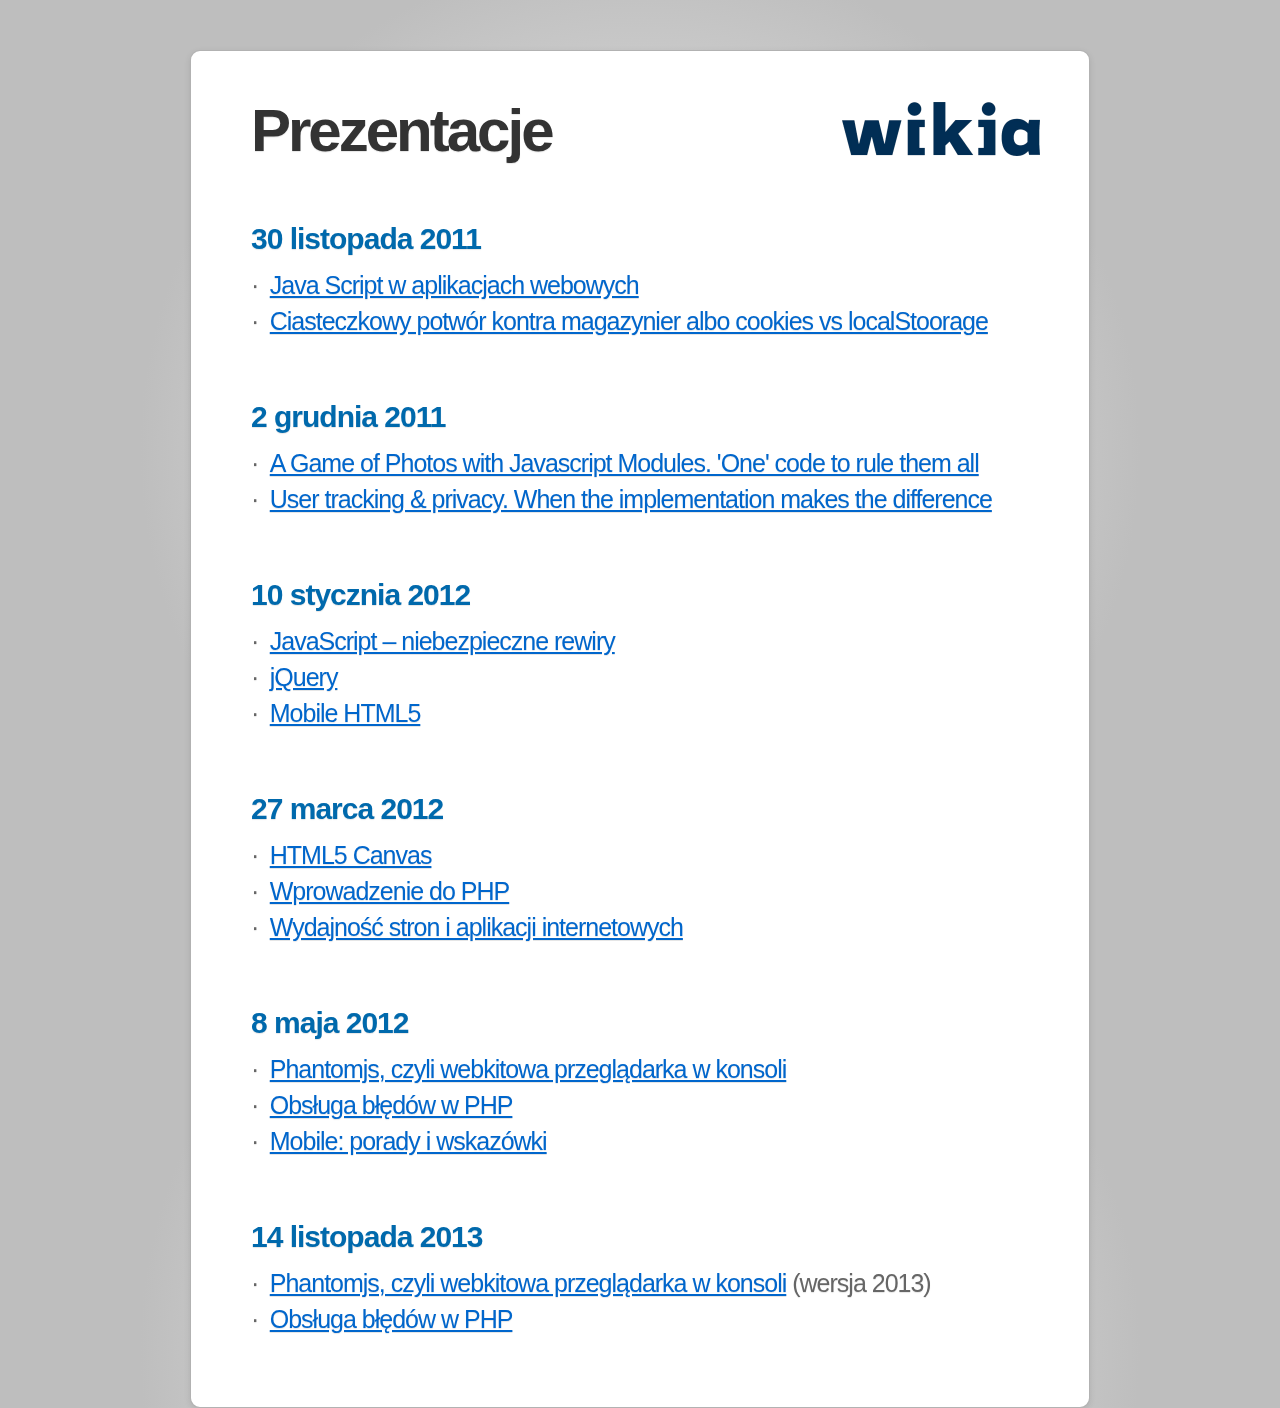
==== index.html @ 12ec050a "Indeks z http://slides.wikia.net/akai/" ====
<!DOCTYPE html>

<html>
  <head>
    <title>Wikia - prezentacje</title>

    <meta charset='utf-8'>
    <link rel="stylesheet" href="assets/styles.css?2">
  </head>

  <body>
    <section class='slides layout-regular template-wikia'>
      <article>
        <h1>Prezentacje</h1>

	<h3>30 listopada 2011</h3>
	<ul>
		<li><a href="http://slides.wikia.net/akai/20111130/jsIntro">Java Script w aplikacjach webowych</a></li>
		<li><a href="localStorage">Ciasteczkowy potwór kontra magazynier albo cookies vs localStoorage</a></li>
	</ul>

	<h3>2 grudnia 2011</h3>
	<ul>
		<li><a href="http://slides.wikia.net/akai/20111202/PhotoPopmultiplatformgame.pdf">A Game of Photos with Javascript Modules. 'One' code to rule them all</a></li>
		<li><a href="http://slides.wikia.net/akai/20111202/Usertrackingandprivacy.pdf">User tracking &amp; privacy. When the implementation makes the difference</a></li>
	</ul>

	<h3>10 stycznia 2012</h3>
	<ul>
		<li><a href="javascript">JavaScript – niebezpieczne rewiry</a></li>
		<li><a href="http://slides.wikia.net/akai/20120110/jQuery">jQuery</a></li>
		<li><a href="http://slides.wikia.net/akai/20120110/html5mobile">Mobile HTML5</a></li>
	</ul>

	<h3>27 marca 2012</h3>
	<ul>
		<li><a href="http://slides.wikia.net/akai/20120327/canvas">HTML5 Canvas</a></li>
		<li><a href="http://slides.wikia.net/akai/20120327/phpIntro">Wprowadzenie do PHP</a></li>
		<li><a href="performance">Wydajność stron i aplikacji internetowych</a></li>
	</ul>

	<h3>8 maja 2012</h3>
	<ul>
		<li><a href="phantomjs">Phantomjs, czyli webkitowa przeglądarka w konsoli</a></li>
		<li><a href="http://slides.wikia.net/akai/20120508/phpFatalError">Obsługa błędów w PHP</a></li>
		<li><a href="http://slides.wikia.net/akai/20120508/mobile">Mobile: porady i wskazówki</a></li>
	</ul>

	<h3>14 listopada 2013</h3>
	<ul>
		<li><a href="phantomjs2013">Phantomjs, czyli webkitowa przeglądarka w konsoli</a> (wersja 2013)</li>
		<li><a href="http://slides.wikia.net/akai/20120508/phpFatalError">Obsługa błędów w PHP</a></li>
	</ul>

      </article>
    </section>
  </body>
</html>
---- assets/styles.css ----
/*
  Google HTML5 slides template

  Authors: Luke Mahé (code)
           Marcin Wichary (code and design)
           
           Dominic Mazzoni (browser compatibility)
           Charles Chen (ChromeVox support)

  URL: http://code.google.com/p/html5slides/
*/

/* Framework */

html {
  height: 100%;
}

body {
  margin: 0;
  padding: 0;

  display: block !important;

  height: 100%;
  min-height: 740px;
  
  overflow-x: hidden;
  overflow-y: auto;

  background: rgb(215, 215, 215);
  background: -o-radial-gradient(rgb(240, 240, 240), rgb(190, 190, 190));
  background: -moz-radial-gradient(rgb(240, 240, 240), rgb(190, 190, 190));
  background: -webkit-radial-gradient(rgb(240, 240, 240), rgb(190, 190, 190));
  background: -webkit-gradient(radial, 50% 50%, 0, 50% 50%, 500, from(rgb(240, 240, 240)), to(rgb(190, 190, 190)));

  -webkit-font-smoothing: antialiased;
}

.slides {
  width: 100%;
  height: 100%;
  left: 0;
  top: 0;
  
  position: absolute;

  -webkit-transform: translate3d(0, 0, 0);
}

.slides > article {
  display: block;

  position: absolute;
  overflow: hidden;

  width: 900px;
  height: 700px;

  left: 50%;
  top: 50%;

  margin-left: -450px;
  margin-top: -350px;
  
  padding: 40px 60px;

  box-sizing: border-box;
  -o-box-sizing: border-box;
  -moz-box-sizing: border-box;
  -webkit-box-sizing: border-box;

  border-radius: 10px;
  -o-border-radius: 10px;
  -moz-border-radius: 10px;
  -webkit-border-radius: 10px;

  background-color: white;

  box-shadow: 0 2px 6px rgba(0, 0, 0, .1);
  border: 1px solid rgba(0, 0, 0, .3);

  transition: transform .3s ease-out;
  -o-transition: -o-transform .3s ease-out;
  -moz-transition: -moz-transform .3s ease-out;
  -webkit-transition: -webkit-transform .3s ease-out;
}
.slides.layout-widescreen > article {
  margin-left: -550px;
  width: 1100px;
}
.slides.layout-faux-widescreen > article {
  margin-left: -550px;
  width: 1100px;
  
  padding: 40px 160px;
}

.slides.template-default > article:not(.nobackground):not(.biglogo) {
  background: url(images/google-logo-small.png) 710px 625px no-repeat;  
  
  background-color: white;  
} 

.slides.template-io2011 > article:not(.nobackground):not(.biglogo) {
  background: url(images/colorbar.png) 0 600px repeat-x,
              url(images/googleio-logo.png) 640px 625px no-repeat;

  background-size: 100%, 225px;  

  background-color: white;  
}
.slides.layout-widescreen > article:not(.nobackground):not(.biglogo),
.slides.layout-faux-widescreen > article:not(.nobackground):not(.biglogo) {
  background-position-x: 0, 840px;
}

/* Clickable/tappable areas */

.slide-area {
  z-index: 1000;

  position: absolute;
  left: 0;
  top: 0;
  width: 150px;
  height: 700px;  

  left: 50%;
  top: 50%;

  cursor: pointer;  
  margin-top: -350px;  
  
  tap-highlight-color: transparent;
  -o-tap-highlight-color: transparent;
  -moz-tap-highlight-color: transparent;
  -webkit-tap-highlight-color: transparent;
}
#prev-slide-area {
  margin-left: -550px;
}
#next-slide-area {
  margin-left: 400px;
}
.slides.layout-widescreen #prev-slide-area,
.slides.layout-faux-widescreen #prev-slide-area {
  margin-left: -650px;
}
.slides.layout-widescreen #next-slide-area,
.slides.layout-faux-widescreen #next-slide-area {
  margin-left: 500px;
}

/* Slide styles */

.slides.template-default article.biglogo {
  background: white url(images/google-logo.png) 50% 50% no-repeat;
}

.slides.template-io2011 article.biglogo {
  background: white url(images/googleio-logo.png) 50% 50% no-repeat;

  background-size: 600px;
}

/* Slides */

.slides > article {
  display: none;
}
.slides > article.far-past {
  display: block;
  transform: translate(-2040px);
  -o-transform: translate(-2040px);
  -moz-transform: translate(-2040px);
  -webkit-transform: translate3d(-2040px, 0, 0);
}
.slides > article.past {
  display: block;
  transform: translate(-1020px);
  -o-transform: translate(-1020px);
  -moz-transform: translate(-1020px);
  -webkit-transform: translate3d(-1020px, 0, 0);
}
.slides > article.current {
  display: block;
  transform: translate(0);
  -o-transform: translate(0);
  -moz-transform: translate(0);
  -webkit-transform: translate3d(0, 0, 0);
}
.slides > article.next {
  display: block;
  transform: translate(1020px);
  -o-transform: translate(1020px);
  -moz-transform: translate(1020px);
  -webkit-transform: translate3d(1020px, 0, 0);
}
.slides > article.far-next {
  display: block;
  transform: translate(2040px);
  -o-transform: translate(2040px);
  -moz-transform: translate(2040px);
  -webkit-transform: translate3d(2040px, 0, 0);
}

.slides.layout-widescreen > article.far-past,
.slides.layout-faux-widescreen > article.far-past {
  display: block;
  transform: translate(-2260px);
  -o-transform: translate(-2260px);
  -moz-transform: translate(-2260px);
  -webkit-transform: translate3d(-2260px, 0, 0);
}
.slides.layout-widescreen > article.past,
.slides.layout-faux-widescreen > article.past {
  display: block;
  transform: translate(-1130px);
  -o-transform: translate(-1130px);
  -moz-transform: translate(-1130px);
  -webkit-transform: translate3d(-1130px, 0, 0);
}
.slides.layout-widescreen > article.current,
.slides.layout-faux-widescreen > article.current {
  display: block;
  transform: translate(0);
  -o-transform: translate(0);
  -moz-transform: translate(0);
  -webkit-transform: translate3d(0, 0, 0);
}
.slides.layout-widescreen > article.next,
.slides.layout-faux-widescreen > article.next {
  display: block;
  transform: translate(1130px);
  -o-transform: translate(1130px);
  -moz-transform: translate(1130px);
  -webkit-transform: translate3d(1130px, 0, 0);
}
.slides.layout-widescreen > article.far-next,
.slides.layout-faux-widescreen > article.far-next {
  display: block;
  transform: translate(2260px);
  -o-transform: translate(2260px);
  -moz-transform: translate(2260px);
  -webkit-transform: translate3d(2260px, 0, 0);
}

/* Styles for slides */

.slides > article {
  font-family: 'Open Sans', Arial, sans-serif;

  color: rgb(102, 102, 102);
  text-shadow: 0 1px 1px rgba(0, 0, 0, .1);

  font-size: 30px;
  line-height: 36px;

  letter-spacing: -1px;
}

b {
  font-weight: 600;
}

.blue {
  color: rgb(0, 102, 204);
}
.yellow {
  color: rgb(255, 211, 25);
}
.green {
  color: rgb(0, 138, 53);
}
.red {
  color: rgb(255, 0, 0);
}
.black {
  color: black;
}
.white {
  color: white;
}

a {
  color: rgb(0, 102, 204);
}
a:visited {
  color: rgba(0, 102, 204, .75);
}
a:hover {
  color: black;
}

p {
  margin: 0;
  padding: 0;

  margin-top: 20px;
}
p:first-child {
  margin-top: 0;
}

h1 {
  font-size: 60px;
  line-height: 60px;

  padding: 0;
  margin: 0;
  margin-top: 200px;
  padding-right: 40px;

  font-weight: 600;

  letter-spacing: -3px;

  color: rgb(51, 51, 51);
}

h2 {
  font-size: 45px;
  line-height: 45px;

  position: absolute;
  bottom: 150px;

  padding: 0;
  margin: 0;
  padding-right: 40px;

  font-weight: 600;

  letter-spacing: -2px;

  color: rgb(51, 51, 51);
}

h3 {
  font-size: 30px;
  line-height: 36px;

  padding: 0;
  margin: 0;
  padding-right: 40px;

  font-weight: 600;

  letter-spacing: -1px;

  color: rgb(51, 51, 51);
}

article.fill h3 {
  background: rgba(255, 255, 255, .75);
  padding-top: .2em;
  padding-bottom: .3em;
  margin-top: -.2em;
  margin-left: -60px;
  padding-left: 60px;
  margin-right: -60px;
  padding-right: 60px;
}

ul {
  list-style: none;
  margin: 0;
  padding: 0;

  margin-top: 40px;

  margin-left: .75em;
}
ul:first-child {
  margin-top: 0;
}
ul ul {
  margin-top: .5em;
}
li {
  padding: 0;
  margin: 0;

  margin-bottom: .5em;
}
li::before {
  content: '·';

  width: .75em;
  margin-left: -.75em;

  position: absolute;
}

pre {
  font-family: 'Droid Sans Mono', 'Courier New', monospace;

  font-size: 20px;
  line-height: 28px;
  padding: 5px 10px;
  
  letter-spacing: -1px;

  margin-top: 40px;
  margin-bottom: 40px;

  color: black;
  background: rgb(240, 240, 240);
  border: 1px solid rgb(224, 224, 224);
  box-shadow: inset 0 2px 6px rgba(0, 0, 0, .1);
  
  overflow: hidden;
}

code {
  font-size: 95%;
  font-family: 'Droid Sans Mono', 'Courier New', monospace;

  color: black;
}

iframe {
  width: 100%;

  height: 620px;

  background: white;
  border: 1px solid rgb(192, 192, 192);
  margin: -1px;
  /*box-shadow: inset 0 2px 6px rgba(0, 0, 0, .1);*/
}

h3 + iframe {
  margin-top: 40px;
  height: 540px;
}

article.fill iframe {
  position: absolute;
  left: 0;
  top: 0;
  width: 100%;
  height: 100%;

  border: 0;
  margin: 0;

  border-radius: 10px;
  -o-border-radius: 10px;
  -moz-border-radius: 10px;
  -webkit-border-radius: 10px;

  z-index: -1;
}

article.fill img {
  position: absolute;
  left: 0;
  top: 0;
  min-width: 100%;
  min-height: 100%;

  border-radius: 10px;
  -o-border-radius: 10px;
  -moz-border-radius: 10px;
  -webkit-border-radius: 10px;

  z-index: -1;
}
img.centered {
  margin: 0 auto;
  display: block;
}

table {
  width: 100%;
  border-collapse: collapse;
  margin-top: 40px;
}
th {
  font-weight: 600;
  text-align: left;
}
td,
th {
  border: 1px solid rgb(224, 224, 224);
  padding: 5px 10px;
  vertical-align: top;
}

.source {
  position: absolute;
  left: 60px;
  top: 644px;
  padding-right: 175px;
  
  font-size: 15px;
  letter-spacing: 0;  
  line-height: 18px;
}

q {
  display: block;
  font-size: 60px;
  line-height: 72px;
  
  margin-left: 20px;
  
  margin-top: 100px;
  margin-right: 150px;    
}
q::before {
  content: '“';
  
  position: absolute;
  display: inline-block;
  margin-left: -2.1em;
  width: 2em;
  text-align: right;
  
  font-size: 90px;
  color: rgb(192, 192, 192);
}
q::after {
  content: '”';

  position: absolute;  
  margin-left: .1em;

  font-size: 90px;
  color: rgb(192, 192, 192);  
}
div.author {
  text-align: right;  
  font-size: 40px;
  
  margin-top: 20px;
  margin-right: 150px;    
}
div.author::before {
  content: '—';
}

/* Size variants */

article.smaller p,
article.smaller ul {
  font-size: 20px;
  line-height: 24px;
  letter-spacing: 0;
}
article.smaller table {
  font-size: 20px;
  line-height: 24px;
  letter-spacing: 0;
}
article.smaller pre {
  font-size: 15px;
  line-height: 20px;
  letter-spacing: 0;
}
article.smaller q {
  font-size: 40px;
  line-height: 48px;
}
article.smaller q::before,
article.smaller q::after {
  font-size: 60px;
}

/* Builds */

.build > * {
  transition: opacity 0.5s ease-in-out 0.2s;
  -o-transition: opacity 0.5s ease-in-out 0.2s;
  -moz-transition: opacity 0.5s ease-in-out 0.2s;
  -webkit-transition: opacity 0.5s ease-in-out 0.2s;
}

.to-build {
  opacity: 0;
}

/* Pretty print */

.prettyprint .str, /* string content */
.prettyprint .atv { /* a markup attribute value */
  color: rgb(0, 138, 53); 
}  
.prettyprint .kwd, /* a keyword */
.prettyprint .tag { /* a markup tag name */
  color: rgb(0, 102, 204);
}
.prettyprint .com { /* a comment */
  color: rgb(127, 127, 127); 
  font-style: italic; 
}  
.prettyprint .lit { /* a literal value */
  color: rgb(127, 0, 0);
}  
.prettyprint .pun, /* punctuation, lisp open bracket, lisp close bracket */
.prettyprint .opn, 
.prettyprint .clo { 
  color: rgb(127, 127, 127); 
}
.prettyprint .typ, /* a type name */
.prettyprint .atn, /* a markup attribute name */ 
.prettyprint .dec, 
.prettyprint .var { /* a declaration; a variable name */
  color: rgb(127, 0, 127);
}  

body {
	height: auto;
	min-height: 0;
}

.slides.template-wikia > article {
	background: url(wikia-logo.png) 650px 50px no-repeat;
	background-color: white;
	display: block;
	height: auto;
	margin-top: 50px;
	top: 0;
}

.slides.template-wikia > article > h3 {
	color: #0069AC;
}

.slides.template-wikia strong {
	color: #0069AC;
}

.slides.template-wikia th {
	background-color: #f1f1f1;
}

h1 {
	margin: 10px 0;
}

h3 {
	margin-top: 2em;
}

ul {
	font-size: 25px;
	margin: 10px 0 30px .75em;
}

ul > li {
	margin: 0;
}
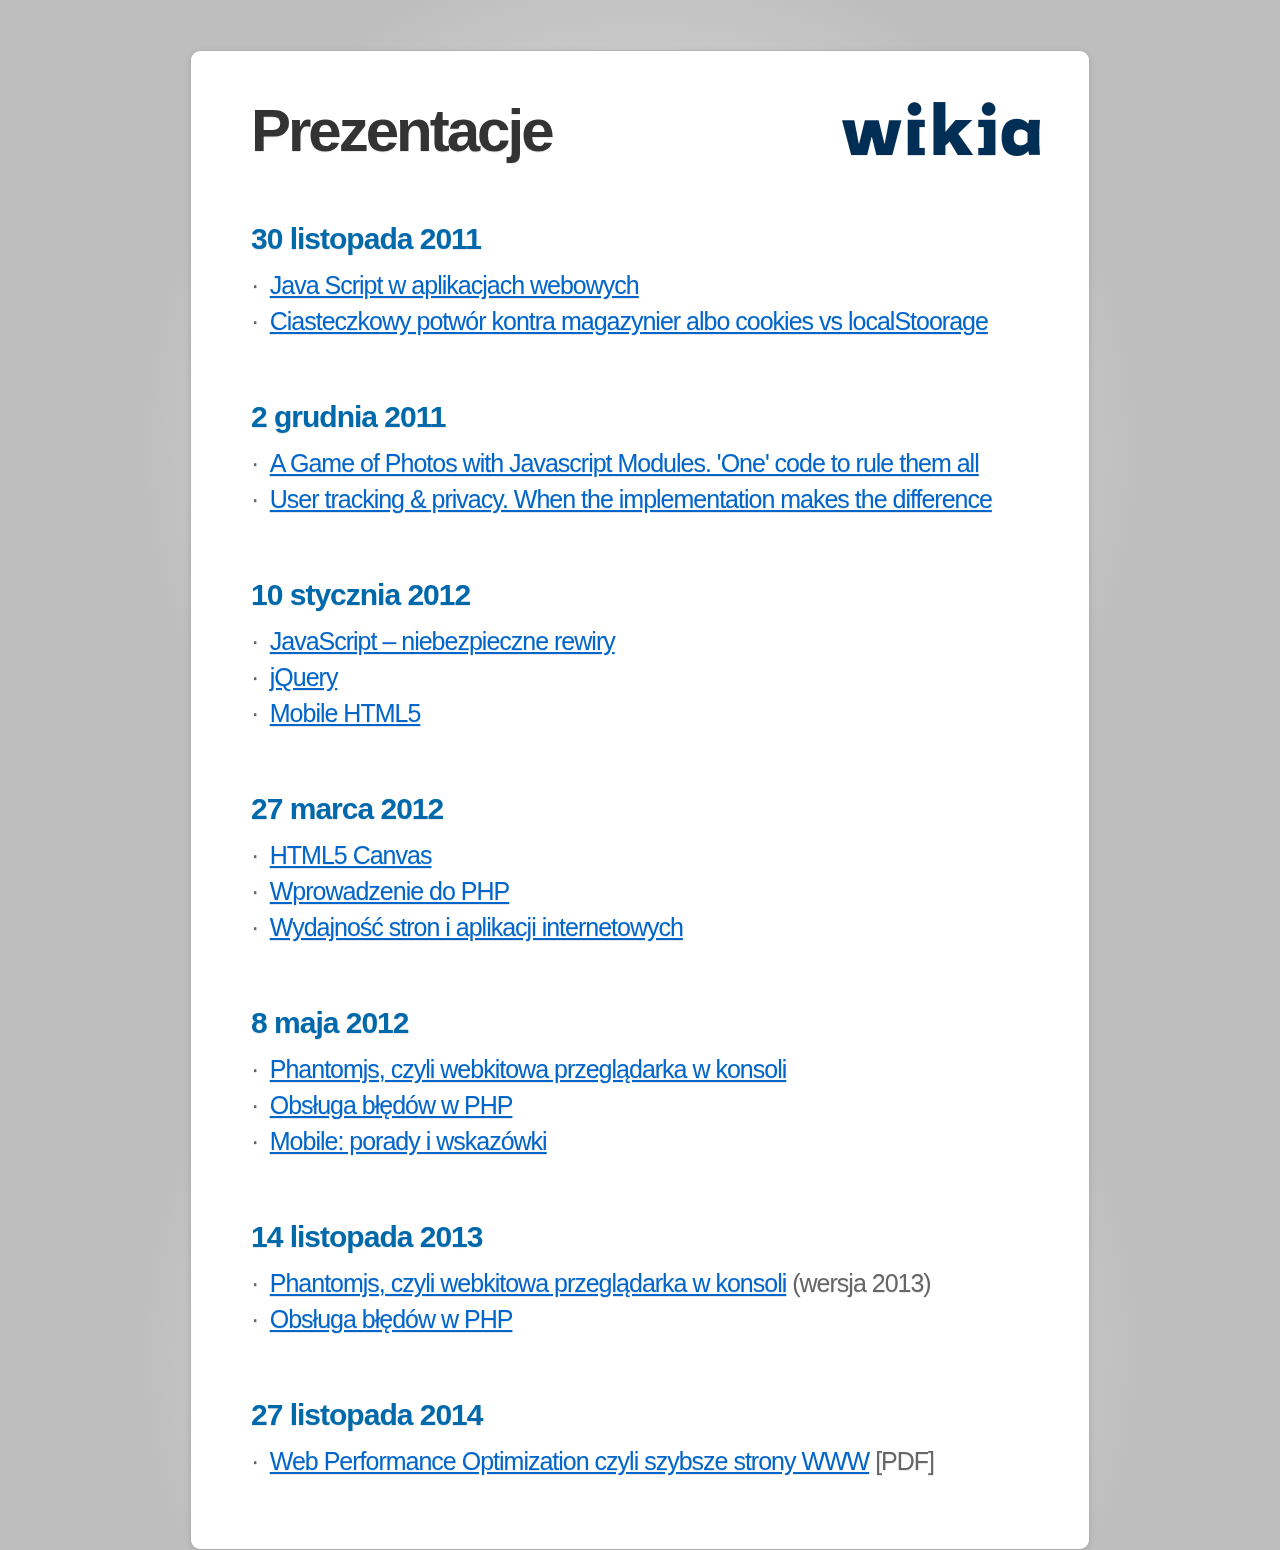
==== commit bd96b25a: "Dodaj prezentację z WorkGate Poznań 2014 (WPO)" ====
--- a/index.html
+++ b/index.html
@@ -52,6 +52,10 @@
 		<li><a href="http://slides.wikia.net/akai/20120508/phpFatalError">Obsługa błędów w PHP</a></li>
 	</ul>
 
+	<h3>27 listopada 2014</h3>
+	<ul>
+		<li><a href="https://speakerdeck.com/macbre/web-performance-optimization-czyli-szybsze-strony-www">Web Performance Optimization czyli szybsze strony WWW</a> [PDF]</li>
+	</ul>
       </article>
     </section>
   </body>
